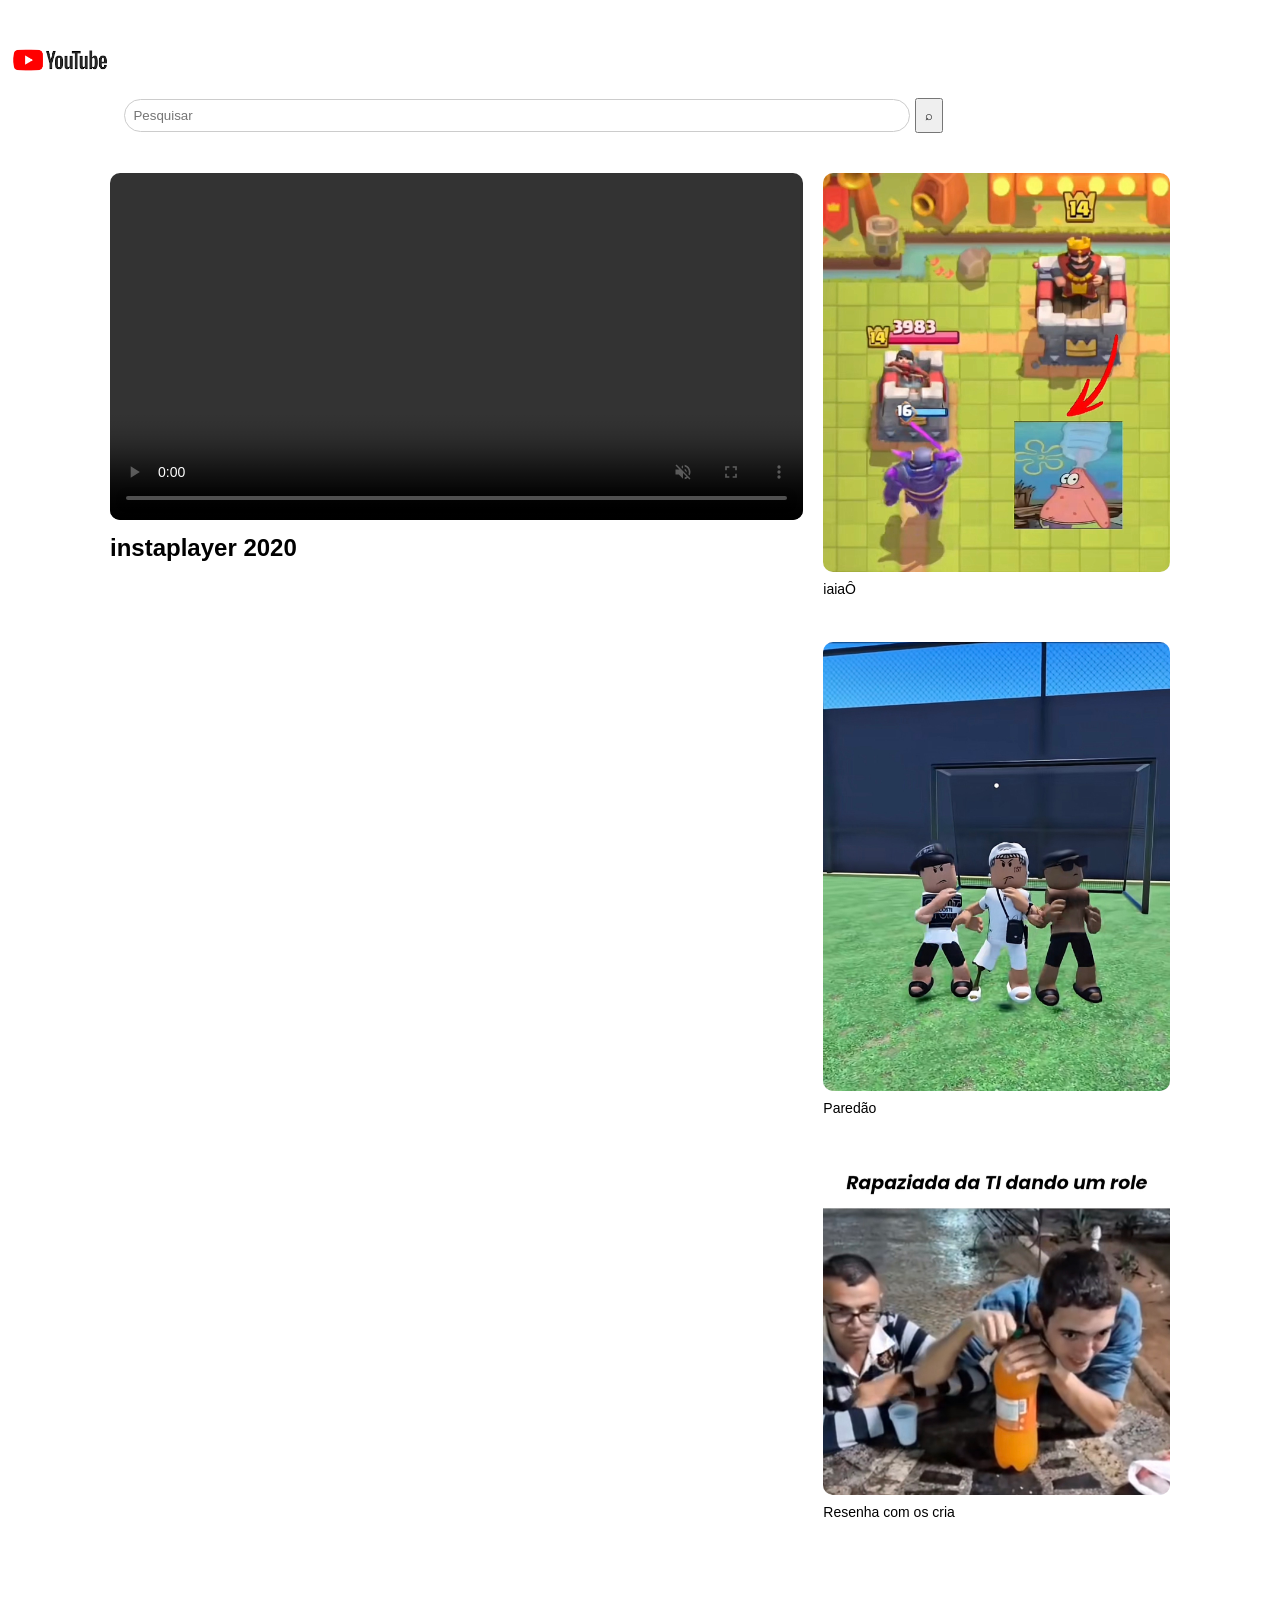
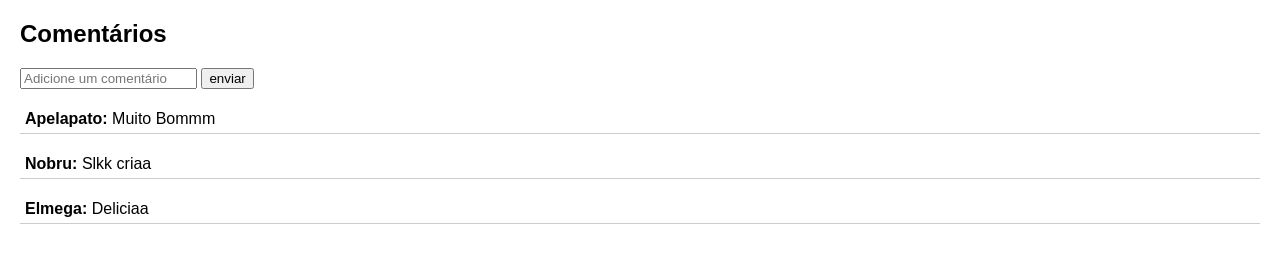
==== index.html @ 6edccc51 "feature: projeto do clone do YouTube" ====
<!DOCTYPE html>
<html lang="pt-br">

<head>
    <meta charset="UTF-8">
    <title>Clone Youtube</title>
    <link rel="stylesheet" href="style.css">
</head>

<body>

    <header>
        <a href="index.html">
            <img src="youtube.png" alt="">
        </a>

        <input type="text" placeholder="Pesquisar">

        <button>⌕</button>

    </header>
<div class="container">
    <main>
        <section>
            <video src="video principal.mp4" controls autoplay loop muted></video>
            <h2>instaplayer 2020</h2>


        </section>

        <aside>
            <a href="video1.html">
                <img src="IMG_1.PNG" alt="">
                <p>iaiaÔ</p>
            </a>
            <a href="video2.html">
                <img src="IMG_2.PNG" alt="">
                <p>Paredão</p>
            </a>

            <a href="video3.html">
                <img src="IMG_3.PNG" alt="">
                <p>Resenha com os cria</p>
            </a>
        </aside>
    </main>

    </div>

    <section class="comentarios">
        <h2>Comentários</h2>

        <input type="text" placeholder="Adicione um comentário">
        <button>enviar</button>
        <p><strong>Apelapato:</strong> Muito Bommm</p>
        <p><strong>Nobru:</strong> Slkk criaa</p>
        <p><strong>Elmega:</strong> Deliciaa</p>
    </section>
</body>

</html>
---- style.css ----
body {
    font-family: Arial;
    margin: 0;
    
}


header img {
    width: 120px;
}

haeder {
  display: flex;
  align-items: center;
  justify-content: space-between;
  background: white;
  padding: 10px 20px;
  border-bottom: 1px solid #ccc;

}

header input {
    width: 60%;
    padding: 8px;
    border-radius: 20px;
    border: 1px solid #ccc;
}

header button {
    padding: 8px;
}

header a {
    text-decoration: none;


}
main {
    display: flex;
    padding: 20px;
    gap: 20px;
    align-items: flex-start;
}

section {
    flex: 2;
}
aside {
    display: flex;
    flex-direction: column;
    gap: 15px;
    flex: 1;
}

aside a {
    text-decoration: none;
    color: black;
    display: block;
    margin-bottom: 15px;
}

aside video {
    width: 100%;
    margin-bottom: 5px;
}

aside img {
    width: 100%;
    border-radius: 10px;
}

aside p {
   font-size: 14px;
   margin: 5px 0 15px;
}

.comentarios {
    padding: 20px;
}

.comentarios p {
    border-bottom: 1px solid #ccc;
    padding: 5px;
}

section h2 {
    margin-top: 10px;
}


section video {
    width: 100%;
    border-radius: 10px;
   
}
 
aside img, aside video{
    width: 100%;
    border-radius: 10px;
}

.container {
    max-width: 1100px;
    margin: 20px auto;
}
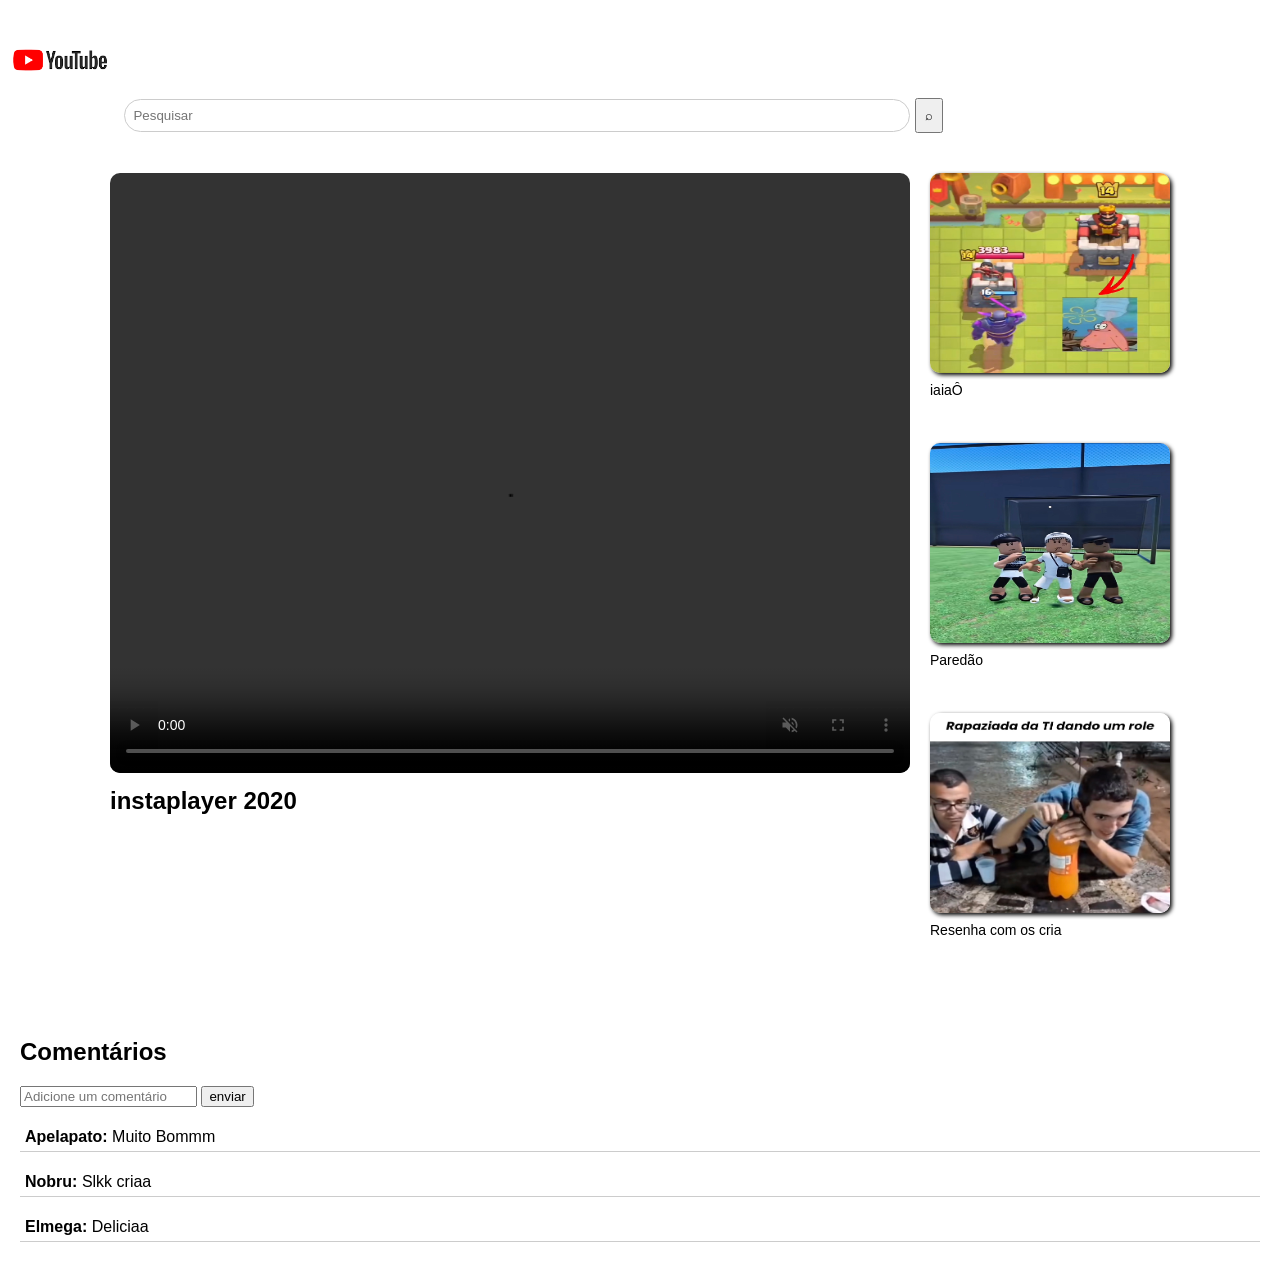
==== commit b8c88598: "feature: anvanço" ====
--- a/index.html
+++ b/index.html
@@ -30,16 +30,16 @@
 
         <aside>
             <a href="video1.html">
-                <img src="IMG_1.PNG" alt="">
+                <img width="300" height="200" src="IMG_1.PNG" alt="">
                 <p>iaiaÔ</p>
             </a>
             <a href="video2.html">
-                <img src="IMG_2.PNG" alt="">
+                <img width="300" height="200" src="IMG_2.PNG" alt="">
                 <p>Paredão</p>
             </a>
 
             <a href="video3.html">
-                <img src="IMG_3.PNG" alt="">
+                <img width="300" height="200" src="IMG_3.PNG" alt="">
                 <p>Resenha com os cria</p>
             </a>
         </aside>
@@ -56,6 +56,10 @@
         <p><strong>Nobru:</strong> Slkk criaa</p>
         <p><strong>Elmega:</strong> Deliciaa</p>
     </section>
-</body>
+    <script>
+        console.log
+    </script>
+</body> 
+
 
 </html>
--- a/style.css
+++ b/style.css
@@ -9,12 +9,11 @@
     width: 120px;
 }
 
-haeder {
+.haeder {
   display: flex;
   align-items: center;
   justify-content: space-between;
   background: white;
-  padding: 10px 20px;
   border-bottom: 1px solid #ccc;
 
 }
@@ -50,6 +49,7 @@
     flex-direction: column;
     gap: 15px;
     flex: 1;
+
 }
 
 aside a {
@@ -62,11 +62,13 @@
 aside video {
     width: 100%;
     margin-bottom: 5px;
+    box-shadow: 2px 2px 4px #000000;
 }
 
 aside img {
     width: 100%;
     border-radius: 10px;
+    box-shadow: 2px 2px 4px #000000;
 }
 
 aside p {
@@ -89,7 +91,9 @@
 
 
 section video {
-    width: 100%;
+    width: 800px;
+    height: 600px;
+
     border-radius: 10px;
    
 }
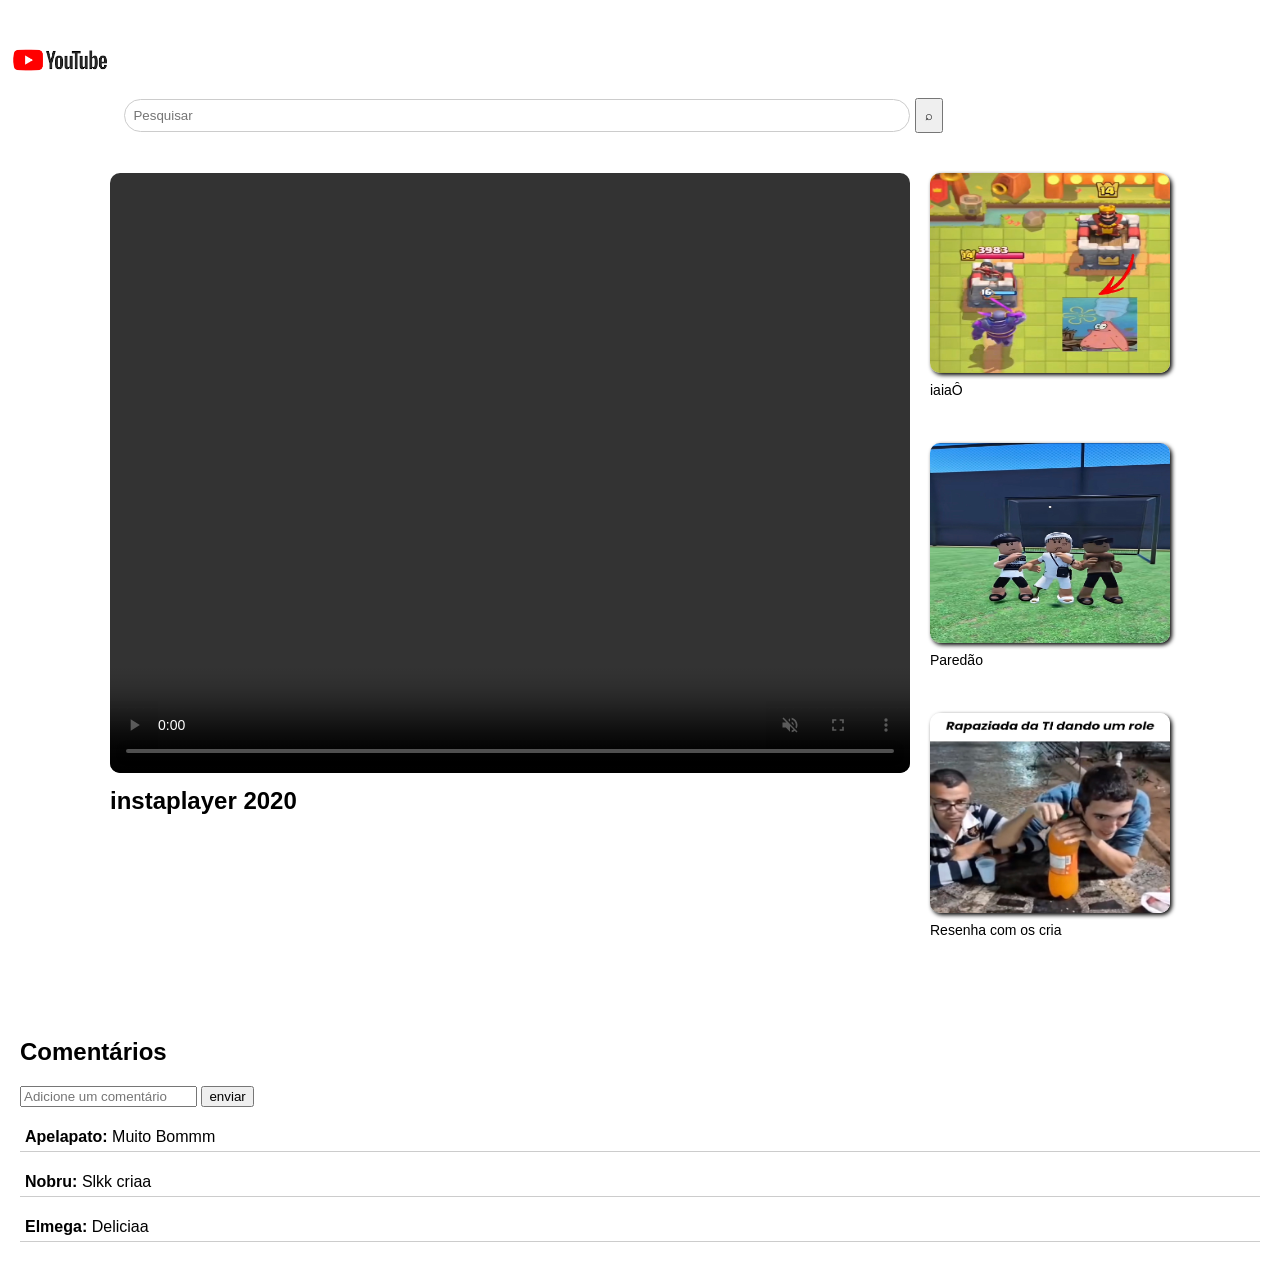
==== commit 1d0923ed: "feature: por like" ====
--- a/index.html
+++ b/index.html
@@ -9,7 +9,7 @@
 
 <body>
 
-    <header>
+    <header> 
         <a href="index.html">
             <img src="youtube.png" alt="">
         </a>
@@ -56,9 +56,7 @@
         <p><strong>Nobru:</strong> Slkk criaa</p>
         <p><strong>Elmega:</strong> Deliciaa</p>
     </section>
-    <script>
-        console.log
-    </script>
+    <script src="script.js"></script>
 </body> 
 
 
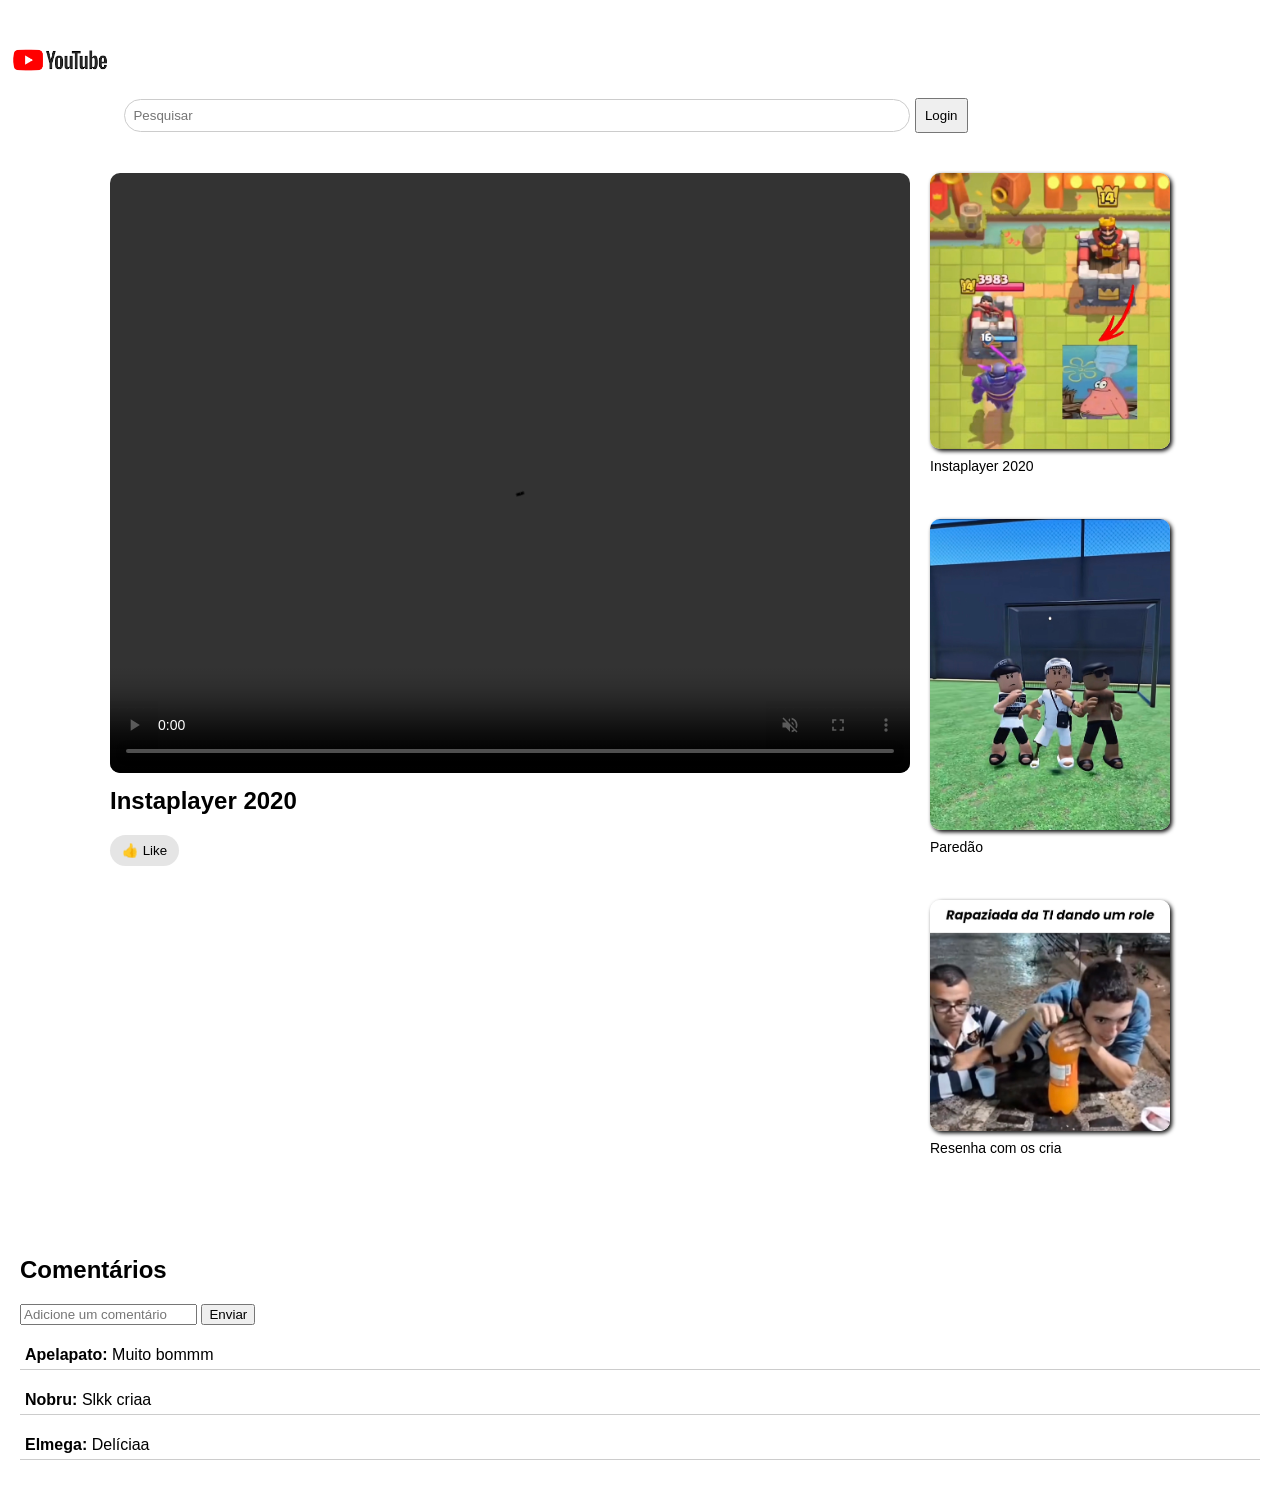
==== commit 7f2a4dcb: "feature: Projeto do Clone o YouTube pronto." ====
--- a/index.html
+++ b/index.html
@@ -1,63 +1,61 @@
+
 <!DOCTYPE html>
 <html lang="pt-br">
-
 <head>
-    <meta charset="UTF-8">
-    <title>Clone Youtube</title>
-    <link rel="stylesheet" href="style.css">
+  <meta charset="UTF-8">
+  <title>Clone YouTube</title>
+  <link rel="stylesheet" href="style.css">
 </head>
-
 <body>
 
-    <header> 
-        <a href="index.html">
-            <img src="youtube.png" alt="">
-        </a>
+<header>
+  <a href="index.html">
+    <img src="youtube.png">
+  </a>
+  <input type="text" placeholder="Pesquisar">
+  <button>Login</button>
+</header>
 
-        <input type="text" placeholder="Pesquisar">
+<div class="container">
+  <main>
 
-        <button>⌕</button>
+    <section>
+      <video src="video principal.mp4" controls autoplay muted></video>
+      <h2>Instaplayer 2020</h2>
 
-    </header>
-<div class="container">
-    <main>
-        <section>
-            <video src="video principal.mp4" controls autoplay loop muted></video>
-            <h2>instaplayer 2020</h2>
+      <div class="acoes">
+        <button>👍 Like</button>
+      </div>
+    </section>
 
+    <aside>
+      <a href="video1.html">
+        <img src="IMG_1.PNG">
+        <p>Instaplayer 2020</p>
+      </a>
 
-        </section>
+      <a href="video2.html">
+        <img src="IMG_2.PNG">
+        <p>Paredão</p>
+      </a>
 
-        <aside>
-            <a href="video1.html">
-                <img width="300" height="200" src="IMG_1.PNG" alt="">
-                <p>iaiaÔ</p>
-            </a>
-            <a href="video2.html">
-                <img width="300" height="200" src="IMG_2.PNG" alt="">
-                <p>Paredão</p>
-            </a>
+      <a href="video3.html">
+        <img src="IMG_3.PNG">
+        <p>Resenha com os cria</p>
+      </a>
+    </aside>
 
-            <a href="video3.html">
-                <img width="300" height="200" src="IMG_3.PNG" alt="">
-                <p>Resenha com os cria</p>
-            </a>
-        </aside>
-    </main>
+  </main>
+</div>
 
-    </div>
+<section class="comentarios">
+  <h2>Comentários</h2>
+  <input type="text" placeholder="Adicione um comentário">
+  <button>Enviar</button>
+  <p><strong>Apelapato:</strong> Muito bommm</p>
+  <p><strong>Nobru:</strong> Slkk criaa</p>
+  <p><strong>Elmega:</strong> Delíciaa</p>
+</section>
 
-    <section class="comentarios">
-        <h2>Comentários</h2>
-
-        <input type="text" placeholder="Adicione um comentário">
-        <button>enviar</button>
-        <p><strong>Apelapato:</strong> Muito Bommm</p>
-        <p><strong>Nobru:</strong> Slkk criaa</p>
-        <p><strong>Elmega:</strong> Deliciaa</p>
-    </section>
-    <script src="script.js"></script>
-</body> 
-
-
+</body>
 </html>
--- a/style.css
+++ b/style.css
@@ -107,3 +107,20 @@
     max-width: 1100px;
     margin: 20px auto;
 }
+
+
+.acoes {
+  margin-top: 10px;
+}
+
+.acoes button {
+  padding: 8px 12px;
+  border: none;
+  border-radius: 20px;
+  background: #e5e5e5;
+  cursor: pointer;
+}
+
+.acoes button:hover {
+  background: #d4d4d4;
+}
